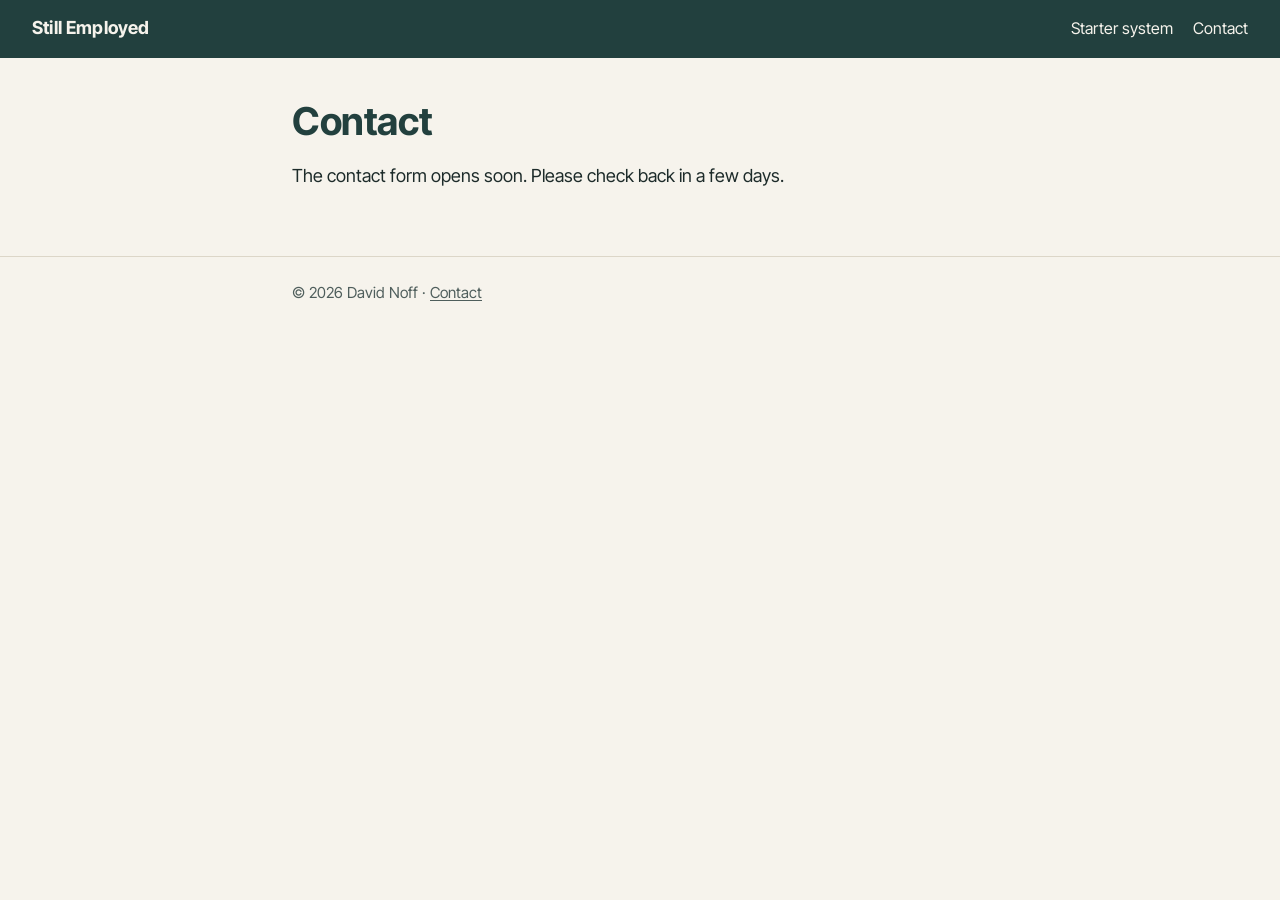
==== contact/index.html @ 2d52c9af "Site: home, starter system, contact (form off for now), 404" ====
<!DOCTYPE html>
<html lang="en">
<head>
  <meta charset="utf-8">
  <meta name="viewport" content="width=device-width, initial-scale=1">
  <title>Contact · Still Employed</title>
  <meta name="description" content="Send a message to David Noff, author of Still Employed.">
  <link rel="stylesheet" href="/assets/style.css">
</head>
<body>
  <a class="skip" href="#main">Skip to content</a>
  <header class="site">
    <div class="wrap">
      <a class="brand" href="/">Still Employed</a>
      <nav aria-label="Main">
        <a href="/start/">Starter system</a>
        <a href="/contact/" aria-current="page">Contact</a>
      </nav>
    </div>
  </header>

  <main id="main">
    <div class="wrap">
      <h1>Contact</h1>
      <p>The contact form opens soon. Please check back in a few days.</p>

      <!-- FORM OFF until the Web3Forms key is in (David, 2026-11-21: go live first, form later).
           To switch on: replace WEB3FORMS_ACCESS_KEY with the key, move the note line below
           above the form, delete the "opens soon" line above, and remove this comment wrapper.
      <p class="note">Your message goes only to David Noff. It isn’t shared or added to any list.</p>

      <form action="https://api.web3forms.com/submit" method="POST">
        <input type="hidden" name="access_key" value="WEB3FORMS_ACCESS_KEY">
        <input type="hidden" name="subject" value="Message from stillemployedbook.com">
        <input type="hidden" name="from_name" value="stillemployedbook.com">
        <input type="hidden" name="redirect" value="https://stillemployedbook.com/contact/thanks/">
        <input type="checkbox" name="botcheck" class="hp" tabindex="-1" autocomplete="off" aria-hidden="true">

        <div>
          <label for="name">Name</label>
          <input id="name" name="name" type="text" autocomplete="name" required>
        </div>
        <div>
          <label for="email">Email</label>
          <input id="email" name="email" type="email" autocomplete="email" required>
        </div>
        <div>
          <label for="message">Message</label>
          <textarea id="message" name="message" required></textarea>
        </div>
        <div>
          <button class="button" type="submit">Send</button>
        </div>
      </form>
      FORM OFF END -->
    </div>
  </main>

  <footer class="site">
    <div class="wrap">© 2026 David Noff · <a href="/contact/">Contact</a></div>
  </footer>
</body>
</html>
---- assets/style.css ----
@font-face {
  font-family: "Inter Tight";
  src: url("fonts/InterTight.ttf") format("truetype");
  font-weight: 100 900;
  font-display: swap;
}

:root {
  --green: #22403E;
  --orange: #D6683C;
  --orange-dark: #B9542C;
  --cream: #F6F3EC;
  --ink: #1D2B2A;
  --muted: #4F5E5C;
  --line: #DCD6C8;
}

* { box-sizing: border-box; }

html { -webkit-text-size-adjust: 100%; }

body {
  margin: 0;
  background: var(--cream);
  color: var(--ink);
  font-family: "Inter Tight", system-ui, -apple-system, "Segoe UI", Roboto, sans-serif;
  font-size: 1.125rem;
  line-height: 1.6;
}

a { color: var(--green); text-underline-offset: 0.15em; }
a:hover { color: var(--orange-dark); }

.skip {
  position: absolute; left: -999px; top: 0;
  background: var(--green); color: #fff; padding: 0.5rem 1rem;
}
.skip:focus { left: 1rem; }

header.site {
  background: var(--green);
  color: var(--cream);
}
header.site .wrap {
  max-width: none;
  display: flex; align-items: center; justify-content: space-between;
  gap: 1rem; padding: 0.9rem 2rem;
}
header.site a { color: var(--cream); text-decoration: none; }
header.site a:hover { color: #fff; text-decoration: underline; }
header.site .brand { font-weight: 700; letter-spacing: 0.01em; }
header.site nav { display: flex; gap: 1.25rem; font-size: 1rem; }

.wrap { max-width: 46rem; margin: 0 auto; padding: 0 1.25rem; }

main { padding: 2.5rem 0 3rem; }

h1, h2, h3 { color: var(--green); line-height: 1.2; }
h1 { font-size: 2.4rem; margin: 0 0 0.4rem; letter-spacing: -0.01em; }
h2 { font-size: 1.45rem; margin: 2.2rem 0 0.6rem; }

.hero {
  display: grid; grid-template-columns: minmax(0, 15rem) 1fr;
  gap: 2rem; align-items: start;
}
.hero img {
  width: 100%; height: auto; display: block;
  box-shadow: 0 10px 28px rgba(34, 64, 62, 0.28);
}
.subtitle { font-size: 1.3rem; color: var(--green); margin: 0 0 0.6rem; font-weight: 500; }
.author { color: var(--muted); margin: 0 0 1.2rem; }
.onsale {
  display: inline-block; border: 2px solid var(--green); color: var(--green);
  font-weight: 600; padding: 0.35rem 0.8rem; margin: 0.4rem 0 0;
}

.button {
  display: inline-block; background: var(--orange); color: #fff;
  font-weight: 700; font-size: 1.15rem; text-decoration: none;
  padding: 0.9rem 1.4rem; border-radius: 6px; border: 0; cursor: pointer;
}
.button:hover, .button:focus { background: var(--orange-dark); color: #fff; }
.button.secondary { background: var(--green); }
.button.secondary:hover { background: #18302E; }

.starter {
  margin-top: 2.5rem; padding: 1.5rem; background: #fff;
  border-left: 6px solid var(--orange);
}
.starter p { margin: 0 0 1rem; }

pre {
  background: #fff; border: 1px solid var(--line); padding: 1rem;
  white-space: pre-wrap; word-break: break-word; font-size: 1rem; margin: 0.5rem 0;
}
code { font-family: ui-monospace, SFMono-Regular, Menlo, Consolas, monospace; }

.copy { font-size: 0.95rem; padding: 0.45rem 0.9rem; }
.copied { color: var(--green); font-weight: 600; margin-left: 0.6rem; }

ol li { margin-bottom: 0.5rem; }

form { display: grid; gap: 1rem; max-width: 32rem; }
label { font-weight: 600; color: var(--green); display: block; margin-bottom: 0.3rem; }
input, textarea {
  width: 100%; font: inherit; padding: 0.7rem; border: 1px solid #B9B2A2;
  border-radius: 4px; background: #fff; color: var(--ink);
}
input:focus, textarea:focus, a:focus, .button:focus { outline: 3px solid var(--orange); outline-offset: 2px; }
textarea { min-height: 10rem; resize: vertical; }
.hp { position: absolute; left: -5000px; }
.note { color: var(--muted); font-size: 1rem; }

footer.site {
  border-top: 1px solid var(--line); color: var(--muted); font-size: 0.95rem;
  padding: 1.5rem 0 2.5rem;
}
footer.site a { color: var(--muted); }

@media (max-width: 640px) {
  body { font-size: 1.0625rem; }
  h1 { font-size: 2rem; }
  .hero { grid-template-columns: 1fr; }
  .hero img { max-width: 13rem; margin: 0 auto; }
  header.site .wrap { padding: 0.9rem 1.25rem; }
  header.site nav { gap: 0.9rem; }
}
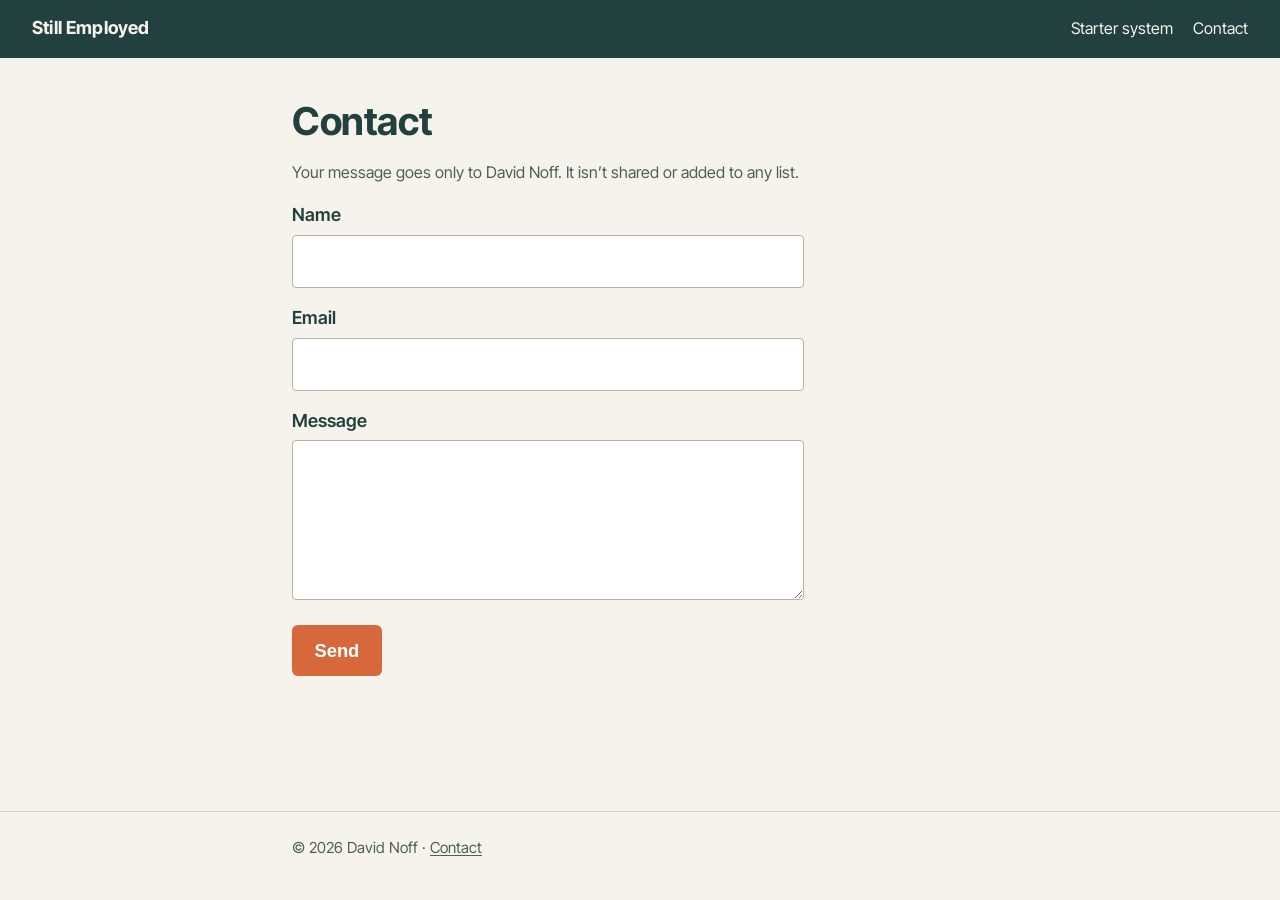
==== commit 14864c5b: "Contact form on (Web3Forms)" ====
--- a/contact/index.html
+++ b/contact/index.html
@@ -22,15 +22,11 @@
   <main id="main">
     <div class="wrap">
       <h1>Contact</h1>
-      <p>The contact form opens soon. Please check back in a few days.</p>
-
-      <!-- FORM OFF until the Web3Forms key is in (David, 2026-11-21: go live first, form later).
-           To switch on: replace WEB3FORMS_ACCESS_KEY with the key, move the note line below
-           above the form, delete the "opens soon" line above, and remove this comment wrapper.
       <p class="note">Your message goes only to David Noff. It isn’t shared or added to any list.</p>
 
+      <!-- Web3Forms form "Still Employed contact" (Noff Labs account). The key is public by design. -->
       <form action="https://api.web3forms.com/submit" method="POST">
-        <input type="hidden" name="access_key" value="WEB3FORMS_ACCESS_KEY">
+        <input type="hidden" name="access_key" value="b69e28c8-d1af-4818-9d4c-f55fa143f304">
         <input type="hidden" name="subject" value="Message from stillemployedbook.com">
         <input type="hidden" name="from_name" value="stillemployedbook.com">
         <input type="hidden" name="redirect" value="https://stillemployedbook.com/contact/thanks/">
@@ -52,7 +48,6 @@
           <button class="button" type="submit">Send</button>
         </div>
       </form>
-      FORM OFF END -->
     </div>
   </main>
 
--- a/assets/style.css
+++ b/assets/style.css
@@ -26,6 +26,11 @@
   font-family: "Inter Tight", system-ui, -apple-system, "Segoe UI", Roboto, sans-serif;
   font-size: 1.125rem;
   line-height: 1.6;
+  /* Footer stays at the bottom of the window on tall screens */
+  min-height: 100vh;
+  min-height: 100dvh;
+  display: flex;
+  flex-direction: column;
 }
 
 a { color: var(--green); text-underline-offset: 0.15em; }
@@ -53,7 +58,7 @@
 
 .wrap { max-width: 46rem; margin: 0 auto; padding: 0 1.25rem; }
 
-main { padding: 2.5rem 0 3rem; }
+main { padding: 2.5rem 0 3rem; flex: 1 0 auto; }
 
 h1, h2, h3 { color: var(--green); line-height: 1.2; }
 h1 { font-size: 2.4rem; margin: 0 0 0.4rem; letter-spacing: -0.01em; }
